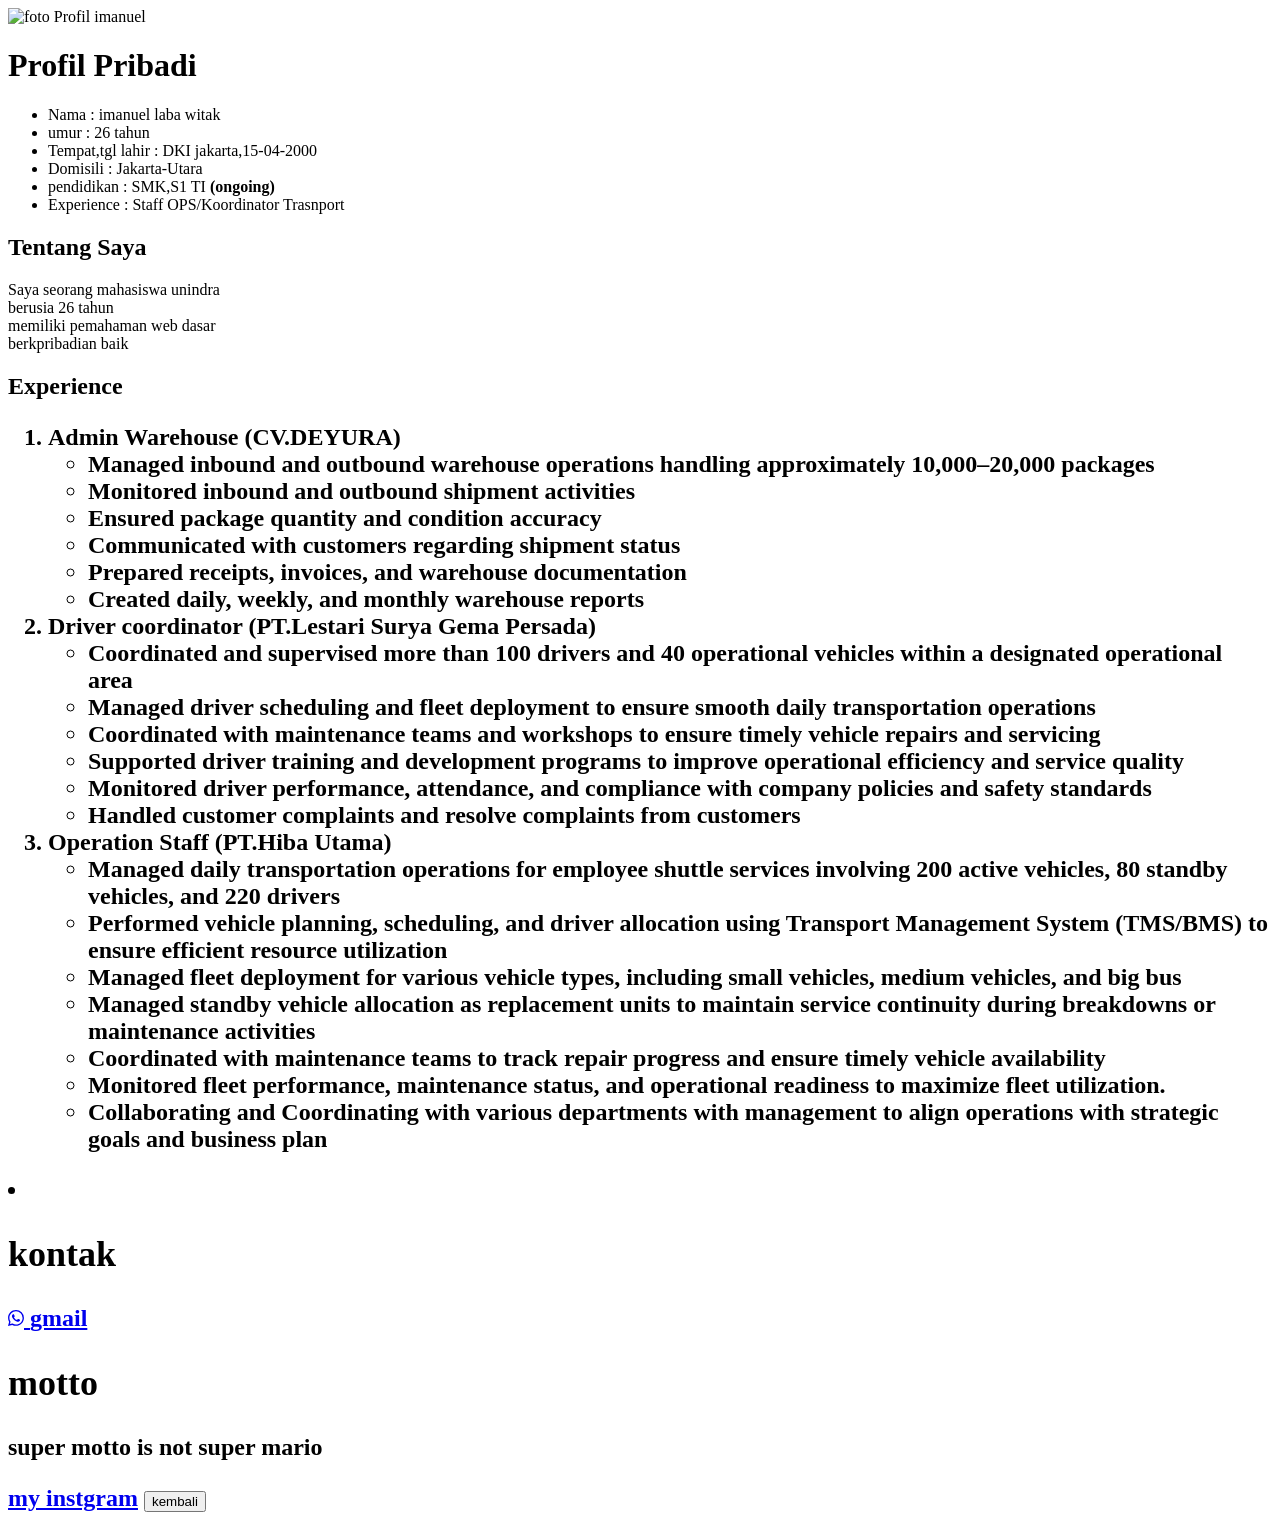
==== index.html @ cc8c983c "Add files via upload" ====
<!DOCTYPE html>
<html>
<head>
<meta charset="UTF-8">
<title> Profil Pribadi-Imanuel laba witak</title>
<link rel="stylesheet" href="style.css">
</head>
</style>
<body>
	<img src="foto gw.jpg" class="Gambar1" width="300px" alt="foto Profil imanuel">
     <H1> Profil Pribadi</H1>
<ul>
     <li>Nama                  : imanuel laba witak</li>
	 <li>umur                  : 26 tahun</li>
	 <li>Tempat,tgl lahir      : DKI jakarta,15-04-2000</li>
	 <li>Domisili              : Jakarta-Utara</li>
	 <li>pendidikan            : SMK,S1 TI <b>(ongoing)</b> </li>
	 <li>Experience            : Staff OPS/Koordinator Trasnport </li>
</ul>
    <h2>Tentang Saya</h2>
	<p>Saya seorang mahasiswa unindra <br>berusia 26 tahun <br>memiliki pemahaman web dasar<br>berkpribadian baik </p>
	<h2>Experience<h2>
<ol>
    <li>Admin Warehouse (CV.DEYURA)</li>
	
	<ul>
<li>Managed inbound and outbound warehouse operations handling approximately 10,000–20,000
packages</li>
<li>Monitored inbound and outbound shipment activities</li> 
<li>Ensured package quantity and condition accuracy </li>
<li>Communicated with customers regarding shipment status </li> 
<li>Prepared receipts, invoices, and warehouse documentation </li>
<li>Created daily, weekly, and monthly warehouse reports</li>
</ul>

<li>Driver coordinator (PT.Lestari Surya Gema Persada)</li>

<ul>
<li>Coordinated and supervised more than 100 drivers and 40 operational vehicles within a
designated operational area</li>
<li>Managed driver scheduling and fleet deployment to ensure smooth daily transportation
operations</li>
<li>Coordinated with maintenance teams and workshops to ensure timely vehicle repairs and
servicing</li>
<li>Supported driver training and development programs to improve operational efficiency and
service quality</li> 
<li>Monitored driver performance, attendance, and compliance with company policies and safety
standards</li>
<li>Handled customer complaints and resolve complaints from customers</li>
</ul>

    <li>Operation Staff (PT.Hiba Utama)</li>
<ul>
	<li>Managed daily transportation operations for employee shuttle services involving 200 active
	vehicles, 80 standby vehicles, and 220 drivers</li>
	<li>Performed vehicle planning, scheduling, and driver allocation using Transport Management
	System (TMS/BMS) to ensure efficient resource utilization</li>
	<li>Managed fleet deployment for various vehicle types, including small vehicles, medium vehicles,
	and big bus</li>
	<li>Managed standby vehicle allocation as replacement units to maintain service continuity during
	breakdowns or maintenance activities</li>
	<li>Coordinated with maintenance teams to track repair progress and ensure timely vehicle
	availability</li>
	<li>Monitored fleet performance, maintenance status, and operational readiness to maximize fleet
	utilization.</li>
	<li>Collaborating and Coordinating with various departments with management to align operations
	with strategic goals and business plan</li>
</ul>
</ol>
<li>	
	
	
	<h2>kontak</h2>
	 <a href="https://wa.me/<6283805394875>">
	 <svg xmlns="http://www.w3.org/2000/svg" width="16" height="16" fill="currentColor" class="bi bi-whatsapp" viewBox="0 0 16 16">
  <path d="M13.601 2.326A7.85 7.85 0 0 0 7.994 0C3.627 0 .068 3.558.064 7.926c0 1.399.366 2.76 1.057 3.965L0 16l4.204-1.102a7.9 7.9 0 0 0 3.79.965h.004c4.368 0 7.926-3.558 7.93-7.93A7.9 7.9 0 0 0 13.6 2.326zM7.994 14.521a6.6 6.6 0 0 1-3.356-.92l-.24-.144-2.494.654.666-2.433-.156-.251a6.56 6.56 0 0 1-1.007-3.505c0-3.626 2.957-6.584 6.591-6.584a6.56 6.56 0 0 1 4.66 1.931 6.56 6.56 0 0 1 1.928 4.66c-.004 3.639-2.961 6.592-6.592 6.592m3.615-4.934c-.197-.099-1.17-.578-1.353-.646-.182-.065-.315-.099-.445.099-.133.197-.513.646-.627.775-.114.133-.232.148-.43.05-.197-.1-.836-.308-1.592-.985-.59-.525-.985-1.175-1.103-1.372-.114-.198-.011-.304.088-.403.087-.088.197-.232.296-.346.1-.114.133-.198.198-.33.065-.134.034-.248-.015-.347-.05-.099-.445-1.076-.612-1.47-.16-.389-.323-.335-.445-.34-.114-.007-.247-.007-.38-.007a.73.73 0 0 0-.529.247c-.182.198-.691.677-.691 1.654s.71 1.916.81 2.049c.098.133 1.394 2.132 3.383 2.992.47.205.84.326 1.129.418.475.152.904.129 1.246.08.38-.058 1.171-.48 1.338-.943.164-.464.164-.86.114-.943-.049-.084-.182-.133-.38-.232"/>
</svg>
</a>
	 <a href="mailto:imanuelriper@gmail.com">gmail</a>
    <h2>motto</h2>
	<p>super motto is not super mario </p>
	<a href="https://www.instagram.com/">my instgram</a>
	<a href="halaman 1.html">
	<button type="button">kembali</button>
	</a>
</body>
</html>
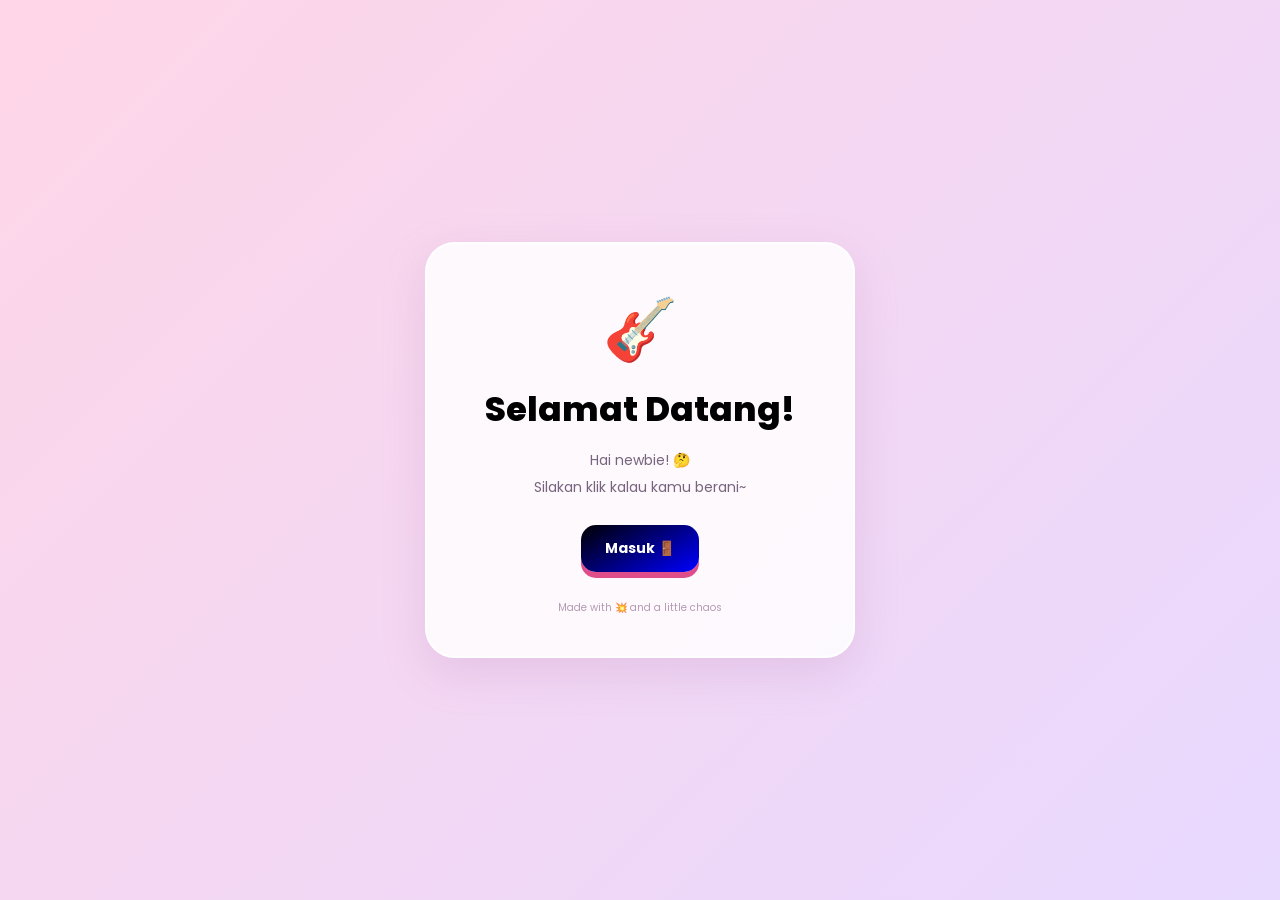
==== commit bdac94bd: "Add files via upload" ====
--- a/index.html
+++ b/index.html
@@ -1,87 +1,55 @@
 <!DOCTYPE html>
-<html>
+<html lang="id">
 <head>
-<meta charset="UTF-8">
-<title> Profil Pribadi-Imanuel laba witak</title>
-<link rel="stylesheet" href="style.css">
+    <meta charset="UTF-8">
+    <meta name="viewport" content="width=device-width, initial-scale=1.0">
+    <title>Welcome Newbie 💖</title>
+    <link rel="stylesheet" href="style-home.css">
 </head>
-</style>
 <body>
-	<img src="foto gw.jpg" class="Gambar1" width="300px" alt="foto Profil imanuel">
-     <H1> Profil Pribadi</H1>
-<ul>
-     <li>Nama                  : imanuel laba witak</li>
-	 <li>umur                  : 26 tahun</li>
-	 <li>Tempat,tgl lahir      : DKI jakarta,15-04-2000</li>
-	 <li>Domisili              : Jakarta-Utara</li>
-	 <li>pendidikan            : SMK,S1 TI <b>(ongoing)</b> </li>
-	 <li>Experience            : Staff OPS/Koordinator Trasnport </li>
-</ul>
-    <h2>Tentang Saya</h2>
-	<p>Saya seorang mahasiswa unindra <br>berusia 26 tahun <br>memiliki pemahaman web dasar<br>berkpribadian baik </p>
-	<h2>Experience<h2>
-<ol>
-    <li>Admin Warehouse (CV.DEYURA)</li>
-	
-	<ul>
-<li>Managed inbound and outbound warehouse operations handling approximately 10,000–20,000
-packages</li>
-<li>Monitored inbound and outbound shipment activities</li> 
-<li>Ensured package quantity and condition accuracy </li>
-<li>Communicated with customers regarding shipment status </li> 
-<li>Prepared receipts, invoices, and warehouse documentation </li>
-<li>Created daily, weekly, and monthly warehouse reports</li>
-</ul>
 
-<li>Driver coordinator (PT.Lestari Surya Gema Persada)</li>
+    <div class="container">
+        <div class="emoji">🎸</div>
 
-<ul>
-<li>Coordinated and supervised more than 100 drivers and 40 operational vehicles within a
-designated operational area</li>
-<li>Managed driver scheduling and fleet deployment to ensure smooth daily transportation
-operations</li>
-<li>Coordinated with maintenance teams and workshops to ensure timely vehicle repairs and
-servicing</li>
-<li>Supported driver training and development programs to improve operational efficiency and
-service quality</li> 
-<li>Monitored driver performance, attendance, and compliance with company policies and safety
-standards</li>
-<li>Handled customer complaints and resolve complaints from customers</li>
-</ul>
+        <h1 class="judul">Selamat Datang!</h1>
 
-    <li>Operation Staff (PT.Hiba Utama)</li>
-<ul>
-	<li>Managed daily transportation operations for employee shuttle services involving 200 active
-	vehicles, 80 standby vehicles, and 220 drivers</li>
-	<li>Performed vehicle planning, scheduling, and driver allocation using Transport Management
-	System (TMS/BMS) to ensure efficient resource utilization</li>
-	<li>Managed fleet deployment for various vehicle types, including small vehicles, medium vehicles,
-	and big bus</li>
-	<li>Managed standby vehicle allocation as replacement units to maintain service continuity during
-	breakdowns or maintenance activities</li>
-	<li>Coordinated with maintenance teams to track repair progress and ensure timely vehicle
-	availability</li>
-	<li>Monitored fleet performance, maintenance status, and operational readiness to maximize fleet
-	utilization.</li>
-	<li>Collaborating and Coordinating with various departments with management to align operations
-	with strategic goals and business plan</li>
-</ul>
-</ol>
-<li>	
-	
-	
-	<h2>kontak</h2>
-	 <a href="https://wa.me/<6283805394875>">
-	 <svg xmlns="http://www.w3.org/2000/svg" width="16" height="16" fill="currentColor" class="bi bi-whatsapp" viewBox="0 0 16 16">
-  <path d="M13.601 2.326A7.85 7.85 0 0 0 7.994 0C3.627 0 .068 3.558.064 7.926c0 1.399.366 2.76 1.057 3.965L0 16l4.204-1.102a7.9 7.9 0 0 0 3.79.965h.004c4.368 0 7.926-3.558 7.93-7.93A7.9 7.9 0 0 0 13.6 2.326zM7.994 14.521a6.6 6.6 0 0 1-3.356-.92l-.24-.144-2.494.654.666-2.433-.156-.251a6.56 6.56 0 0 1-1.007-3.505c0-3.626 2.957-6.584 6.591-6.584a6.56 6.56 0 0 1 4.66 1.931 6.56 6.56 0 0 1 1.928 4.66c-.004 3.639-2.961 6.592-6.592 6.592m3.615-4.934c-.197-.099-1.17-.578-1.353-.646-.182-.065-.315-.099-.445.099-.133.197-.513.646-.627.775-.114.133-.232.148-.43.05-.197-.1-.836-.308-1.592-.985-.59-.525-.985-1.175-1.103-1.372-.114-.198-.011-.304.088-.403.087-.088.197-.232.296-.346.1-.114.133-.198.198-.33.065-.134.034-.248-.015-.347-.05-.099-.445-1.076-.612-1.47-.16-.389-.323-.335-.445-.34-.114-.007-.247-.007-.38-.007a.73.73 0 0 0-.529.247c-.182.198-.691.677-.691 1.654s.71 1.916.81 2.049c.098.133 1.394 2.132 3.383 2.992.47.205.84.326 1.129.418.475.152.904.129 1.246.08.38-.058 1.171-.48 1.338-.943.164-.464.164-.86.114-.943-.049-.084-.182-.133-.38-.232"/>
-</svg>
-</a>
-	 <a href="mailto:imanuelriper@gmail.com">gmail</a>
-    <h2>motto</h2>
-	<p>super motto is not super mario </p>
-	<a href="https://www.instagram.com/">my instgram</a>
-	<a href="halaman 1.html">
-	<button type="button">kembali</button>
-	</a>
+        <p class="tks">
+            Hai newbie! 🤔<br>
+            Silakan klik kalau kamu berani~
+        </p>
+
+        <button type="button" id="button" class="btn-masuk">
+            Masuk 🚪
+        </button>
+
+        <p class="footer">Made with 💥 and a little chaos</p>
+    </div>
+
+    <!-- POPUP PERTANYAAN -->
+    <div class="popup" id="popup">
+        <div class="popup-box" id="popupBox">
+            <div class="popup-emoji" id="popupEmoji">😎</div>
+
+            <h2 id="pertanyaan">Nuel ganteng kan?</h2>
+
+            <p id="deskripsi">Jawab yang jujur yaa! 🤨</p>
+
+            <div class="button-area" id="buttonArea">
+                <button type="button" id="ya" class="btn-ya">
+                    YA 😍
+                </button>
+
+                <button type="button" id="tidak" class="btn-tidak">
+                    TIDAK 🙄
+                </button>
+            </div>
+
+            <button type="button" id="ulang" class="btn-ulang">
+                Main lagi 🔄
+            </button>
+        </div>
+    </div>
+
+    <script src="Script.js"></script>
 </body>
-</html>+</html>
--- a/style-home.css
+++ b/style-home.css
@@ -0,0 +1,213 @@
+
+@import url('https://fonts.googleapis.com/css2?family=Poppins:wght@400;500;600;700;800&display=swap');
+
+* {
+    margin: 0;
+    padding: 0;
+    box-sizing: border-box;
+}
+
+body {
+    font-family: 'Poppins', sans-serif;
+    min-height: 100vh;
+    display: flex;
+    justify-content: center;
+    align-items: center;
+    overflow: hidden;
+    background: linear-gradient(135deg, #ffd6e7, #e8d9ff, #d5f3ff);
+    background-size: 200% 200%;
+    animation: gradientMove 8s ease infinite;
+    padding: 20px;
+}
+
+.container {
+    width: 100%;
+    max-width: 430px;
+    padding: 40px 25px;
+    text-align: center;
+    background: rgba(255, 255, 255, 0.85);
+    border: 2px solid white;
+    border-radius: 30px;
+    box-shadow: 0 15px 45px rgba(174, 110, 170, 0.2);
+    animation: muncul 0.8s ease;
+}
+
+.emoji {
+    font-size: 60px;
+    margin-bottom: 10px;
+    animation: goyang 2s infinite;
+}
+
+.judul {
+    font-size: clamp(25px, 6vw, 34px);
+    font-weight: 800;
+    color: #000000;
+    margin-bottom: 12px;
+}
+
+.tks {
+    color: #78647e;
+    font-size: 14px;
+    line-height: 1.9;
+    margin-bottom: 25px;
+}
+
+button {
+    font-family: inherit;
+    font-weight: 700;
+    font-size: 14px;
+    border: none;
+    border-radius: 15px;
+    padding: 13px 24px;
+    cursor: pointer;
+    transition: transform 0.2s, box-shadow 0.2s;
+    -webkit-tap-highlight-color: transparent;
+}
+
+button:active {
+    transform: scale(0.95);
+}
+
+.btn-masuk {
+    color: white;
+    background: linear-gradient(150deg, #000000, #00ff);
+    box-shadow: 0 6px 0 #df4d8b;
+}
+
+.btn-masuk:hover {
+    transform: translateY(-3px);
+    box-shadow: 0 9px 0 #df4d8b;
+}
+
+.footer {
+    font-size: 10px;
+    color: #b49bb5;
+    margin-top: 28px;
+}
+
+/* POPUP */
+.popup {
+    position: fixed;
+    inset: 0;
+    display: none;
+    justify-content: center;
+    align-items: center;
+    padding: 20px;
+    background: rgba(57, 34, 65, 0.45);
+    backdrop-filter: blur(7px);
+    z-index: 10;
+}
+
+.popup.aktif {
+    display: flex;
+    animation: fadeIn 0.3s ease;
+}
+
+.popup-box {
+    width: 100%;
+    max-width: 370px;
+    padding: 30px 22px;
+    text-align: center;
+    background: #fffaff;
+    border: 3px solid white;
+    border-radius: 28px;
+    box-shadow: 0 20px 60px rgba(50, 20, 60, 0.2);
+    animation: popIn 0.4s cubic-bezier(.17,.67,.35,1.3);
+}
+
+.popup-emoji {
+    font-size: 60px;
+    margin-bottom: 12px;
+}
+
+.popup-box h2 {
+    font-size: 23px;
+    color: #e75495;
+    margin-bottom: 10px;
+}
+
+.popup-box p {
+    font-size: 12px;
+    color: #89748d;
+    margin-bottom: 25px;
+}
+
+.button-area {
+    display: flex;
+    justify-content: center;
+    align-items: center;
+    gap: 14px;
+    min-height: 55px;
+}
+
+.btn-ya {
+    color: white;
+    background: #ff65a3;
+    box-shadow: 0 5px 0 #dc4283;
+}
+
+.btn-ya:hover {
+    transform: translateY(-3px) scale(1.04);
+}
+
+.btn-tidak {
+    color: white;
+    background: #aaa1b5;
+    box-shadow: 0 5px 0 #8b8098;
+    position: relative;
+    z-index: 12;
+}
+
+.btn-ulang {
+    display: none;
+    margin: 12px auto 0;
+    color: #d94b91;
+    background: #ffe2f0;
+}
+
+.btn-ulang.tampil {
+    display: block;
+}
+
+@keyframes muncul {
+    from { opacity: 0; transform: translateY(25px); }
+    to { opacity: 1; transform: translateY(0); }
+}
+
+@keyframes popIn {
+    from { opacity: 0; transform: scale(0.7); }
+    to { opacity: 1; transform: scale(1); }
+}
+
+@keyframes fadeIn {
+    from { opacity: 0; }
+    to { opacity: 1; }
+}
+
+@keyframes goyang {
+    0%, 100% { transform: rotate(-8deg); }
+    50% { transform: rotate(8deg); }
+}
+
+@keyframes gradientMove {
+    0%, 100% { background-position: 0% 50%; }
+    50% { background-position: 100% 50%; }
+}
+
+@media (max-width: 400px) {
+    .container {
+        padding: 32px 18px;
+    }
+
+    .popup-box h2 {
+        font-size: 21px;
+    }
+}
+
+@media (prefers-reduced-motion: reduce) {
+    *, *::before, *::after {
+        animation-duration: 0.01ms !important;
+        animation-iteration-count: 1 !important;
+        transition-duration: 0.01ms !important;
+    }
+}
